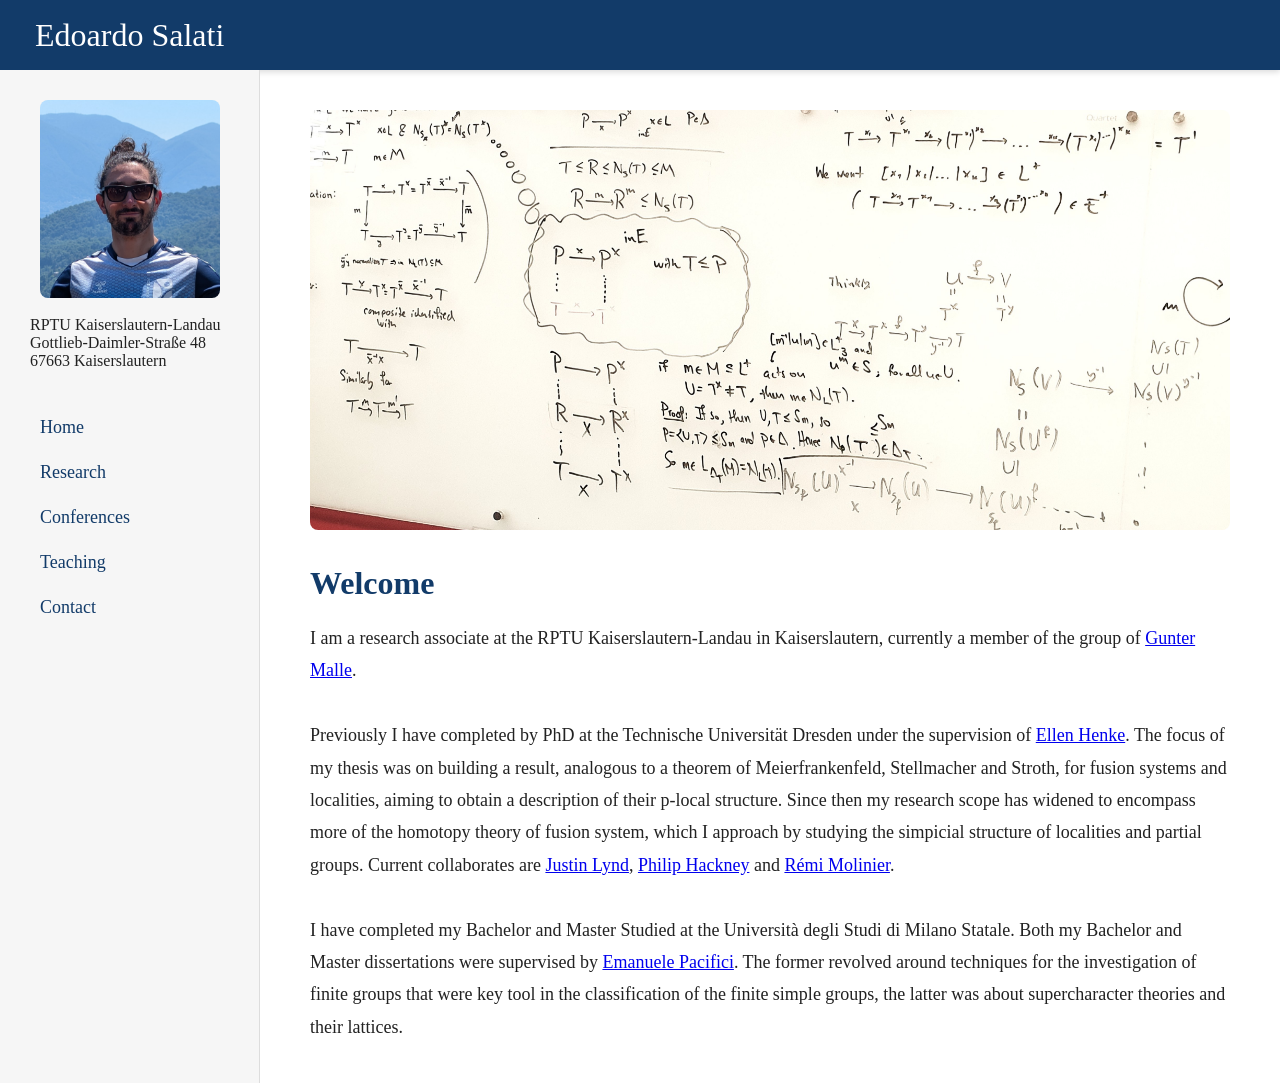
==== index.html @ e23dac0d "Update index.html" ====
<!DOCTYPE html>

<html lang="en">

<head>

<meta charset="UTF-8">

<title>Edoardo Salati</title>

<link rel="stylesheet" href="style.css">

</head>


<body>


<header>

    Edoardo Salati

</header>



<div class="container">


<aside>


<img class="profile" src="foto-me.jpg" alt="">



<p class="address">

    <br>
RPTU Kaiserslautern-Landau  <br>
Gottlieb-Daimler-Straße 48  <br>
67663 Kaiserslautern 

</p>


<nav>

<a href="index.html">Home</a>

<a href="research.html">Research</a>

<a href="conferences.html">Conferences</a>

<a href="teaching.html">Teaching</a>

<a href="contact.html">Contact</a>

</nav>


</aside>



<main>


<div class="hero">

<img src="foto-home-3.jpg" alt="">

</div>



<h2>Welcome</h2>


<p>

I am a research associate at the RPTU Kaiserslautern-Landau in Kaiserslautern, currently a member of the group of <a href="https://agag-malle.math.rptu.de/~malle/de/index.html">Gunter Malle</a>. 
        <br><br>
        Previously I have completed by PhD at the Technische Universität Dresden under the supervision of <a href="https://tu-dresden.de/mn/math/algebra/henke">Ellen Henke</a>. The focus of my thesis was on 
        building a result, analogous to a theorem of Meierfrankenfeld, Stellmacher and Stroth, for fusion systems and localities, aiming to obtain a description of their p-local structure. Since then my research
        scope has widened to encompass more of the homotopy theory of fusion system, which I approach by studying the simpicial structure of localities and partial groups. Current collaborates are <a href="https://userweb.ucs.louisiana.edu/~jxl7583/">Justin Lynd</a>, 
        <a href="http://phck.net/">Philip Hackney</a> and <a href="https://www-fourier.univ-grenoble-alpes.fr/~molinier/">R&eacute;mi Molinier</a>. 
        <br><br>
        I have completed my Bachelor and Master Studied at the Università degli Studi di Milano Statale. Both my Bachelor and Master dissertations were supervised 
        by <a href="https://sites.google.com/unifi.it/pacifici/home">Emanuele Pacifici</a>. The former revolved around techniques for the investigation of finite groups that were key tool in the classification
        of the finite simple groups, the latter was about supercharacter theories and their lattices.

</p>


</main>


</div>


</body>

</html>
---- style.css ----
/* General */

*{
    margin:0;
    padding:0;
    box-sizing:border-box;
}

body{
    font-family:Georgia, serif;
    color:#222;
    background:white;
}

/* Header */

header{

    height:70px;

    background:#123B69;

    color:white;

    display:flex;

    align-items:center;

    padding-left:35px;

    font-size:2rem;

    box-shadow:0 2px 6px rgba(0,0,0,.15);
}

/* Layout */

.container{

    display:flex;

    min-height:calc(100vh - 70px);
}

/* Sidebar */

aside{

    width:260px;

    background:#f6f6f6;

    padding:30px;

    border-right:1px solid #ddd;
}

aside img{

    width:180px;

    display:block;

    margin:auto;

    border-radius:8px;
}

nav{

    margin-top:35px;
}

nav a{

    display:block;

    padding:12px 10px;

    text-decoration:none;

    color:#123B69;

    font-size:18px;

    transition:.2s;
}

nav a:hover{

    background:#123B69;

    color:white;
}

/* Main content */

main{

    flex:1;

    padding:40px 50px;
}

main h2{

    margin-bottom:20px;

    color:#123B69;

    font-size:2rem;
}

main p{

    line-height:1.8;

    font-size:18px;
}

/* Homepage image */

.hero{

    width:100%;

    height:420px;

    margin-bottom:35px;

    overflow:hidden;

    border-radius:8px;
}

.hero img{

    width:100%;

    height:100%;

    object-fit:cover;
}
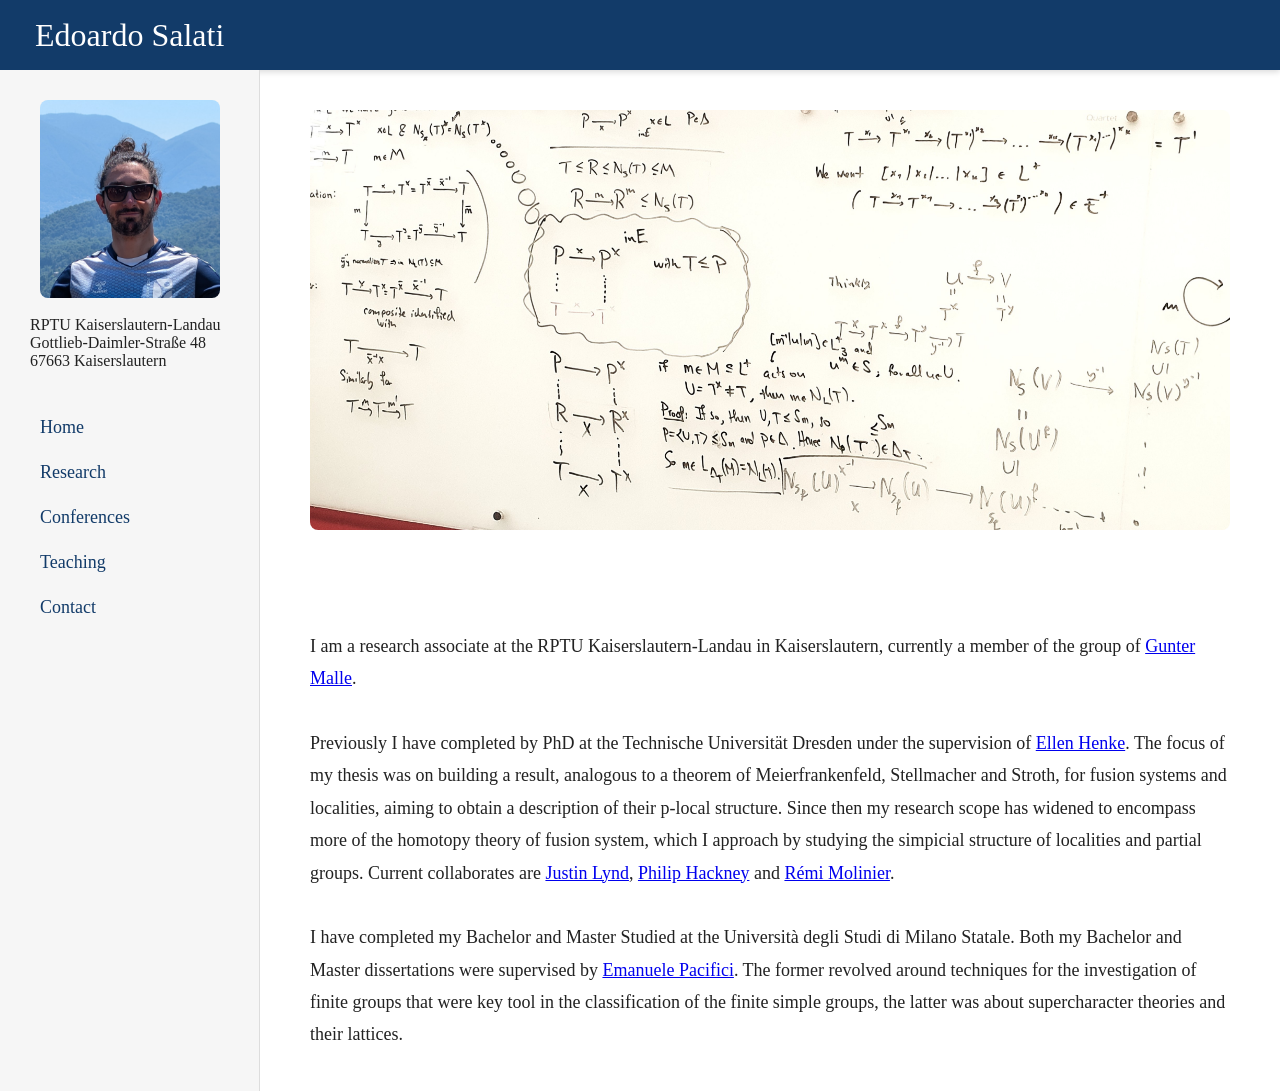
==== commit 4636bb92: "Update index.html" ====
--- a/index.html
+++ b/index.html
@@ -74,10 +74,10 @@
 
 
 
-<h2>Welcome</h2>
-
 
 <p>
+
+    <br><br>
 
 I am a research associate at the RPTU Kaiserslautern-Landau in Kaiserslautern, currently a member of the group of <a href="https://agag-malle.math.rptu.de/~malle/de/index.html">Gunter Malle</a>. 
         <br><br>
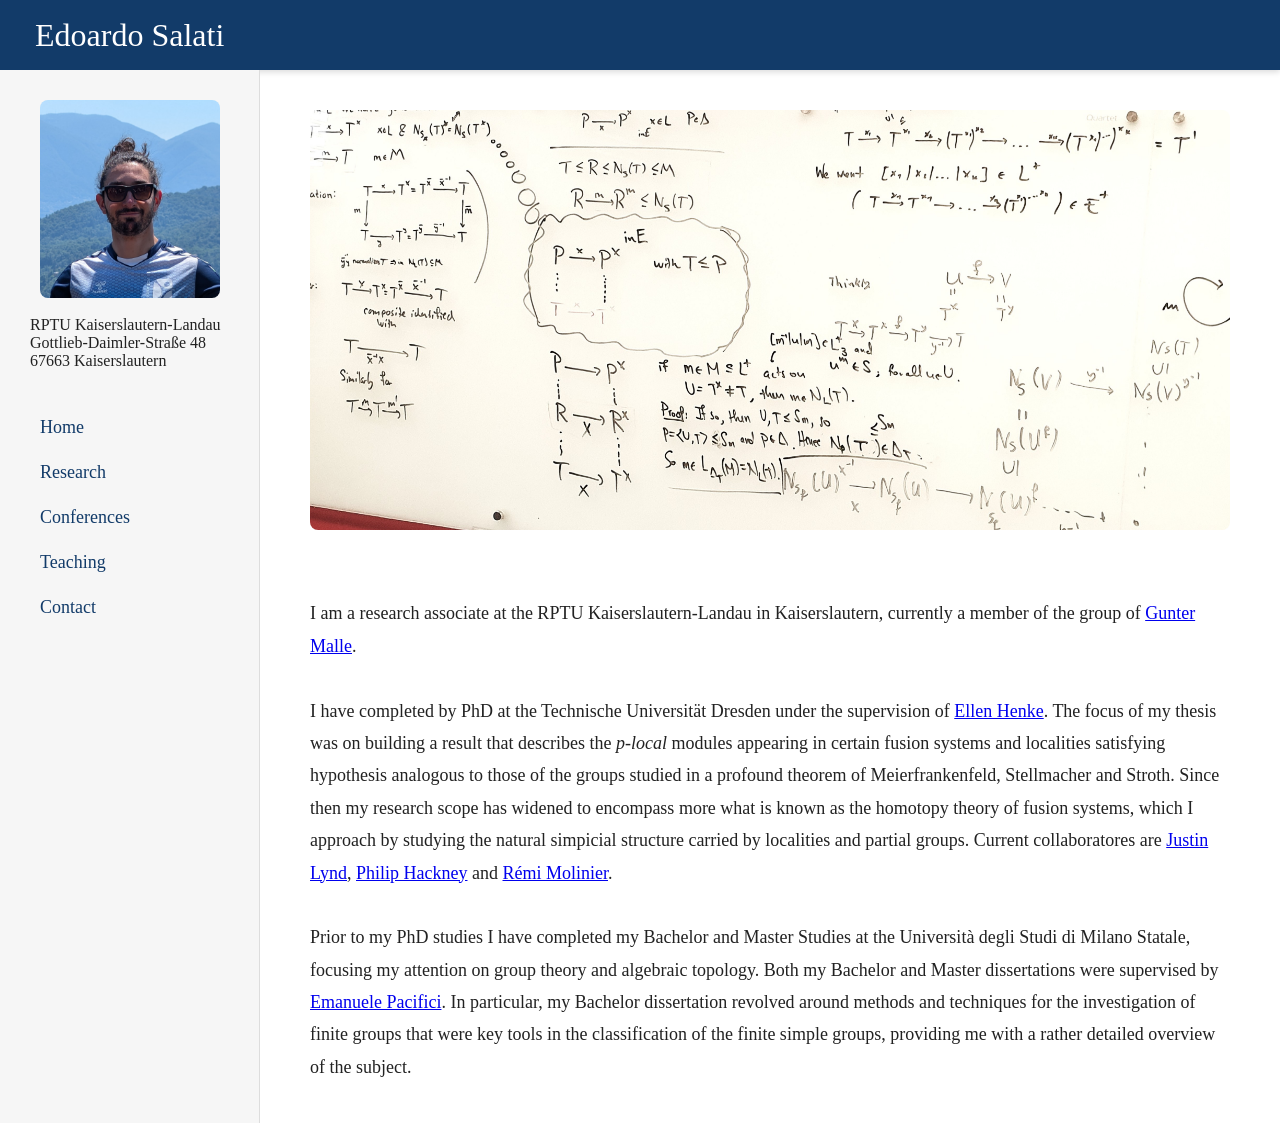
==== commit 988683b5: "Update index.html" ====
--- a/index.html
+++ b/index.html
@@ -77,18 +77,19 @@
 
 <p>
 
-    <br><br>
+    <br>
 
 I am a research associate at the RPTU Kaiserslautern-Landau in Kaiserslautern, currently a member of the group of <a href="https://agag-malle.math.rptu.de/~malle/de/index.html">Gunter Malle</a>. 
         <br><br>
-        Previously I have completed by PhD at the Technische Universität Dresden under the supervision of <a href="https://tu-dresden.de/mn/math/algebra/henke">Ellen Henke</a>. The focus of my thesis was on 
-        building a result, analogous to a theorem of Meierfrankenfeld, Stellmacher and Stroth, for fusion systems and localities, aiming to obtain a description of their p-local structure. Since then my research
-        scope has widened to encompass more of the homotopy theory of fusion system, which I approach by studying the simpicial structure of localities and partial groups. Current collaborates are <a href="https://userweb.ucs.louisiana.edu/~jxl7583/">Justin Lynd</a>, 
+        I have completed by PhD at the Technische Universität Dresden under the supervision of <a href="https://tu-dresden.de/mn/math/algebra/henke">Ellen Henke</a>. The focus of my thesis was on 
+        building a result that describes the <em>p-local</em> modules appearing in certain fusion systems and localities satisfying hypothesis analogous to those of the groups studied in a profound theorem
+        of Meierfrankenfeld, Stellmacher and Stroth. Since then my research scope has widened to encompass more what is known as the homotopy theory of fusion systems, which I approach by studying the natural simpicial
+        structure carried by localities and partial groups. Current collaboratores are <a href="https://userweb.ucs.louisiana.edu/~jxl7583/">Justin Lynd</a>, 
         <a href="http://phck.net/">Philip Hackney</a> and <a href="https://www-fourier.univ-grenoble-alpes.fr/~molinier/">R&eacute;mi Molinier</a>. 
         <br><br>
-        I have completed my Bachelor and Master Studied at the Università degli Studi di Milano Statale. Both my Bachelor and Master dissertations were supervised 
-        by <a href="https://sites.google.com/unifi.it/pacifici/home">Emanuele Pacifici</a>. The former revolved around techniques for the investigation of finite groups that were key tool in the classification
-        of the finite simple groups, the latter was about supercharacter theories and their lattices.
+        Prior to my PhD studies I have completed my Bachelor and Master Studies at the Università degli Studi di Milano Statale, focusing my attention on group theory and algebraic topology. Both my Bachelor and Master dissertations were supervised 
+        by <a href="https://sites.google.com/unifi.it/pacifici/home">Emanuele Pacifici</a>. In particular, my Bachelor dissertation revolved around methods and techniques for
+        the investigation of finite groups that were key tools in the classification of the finite simple groups, providing me with a rather detailed overview of the subject.
 
 </p>
 
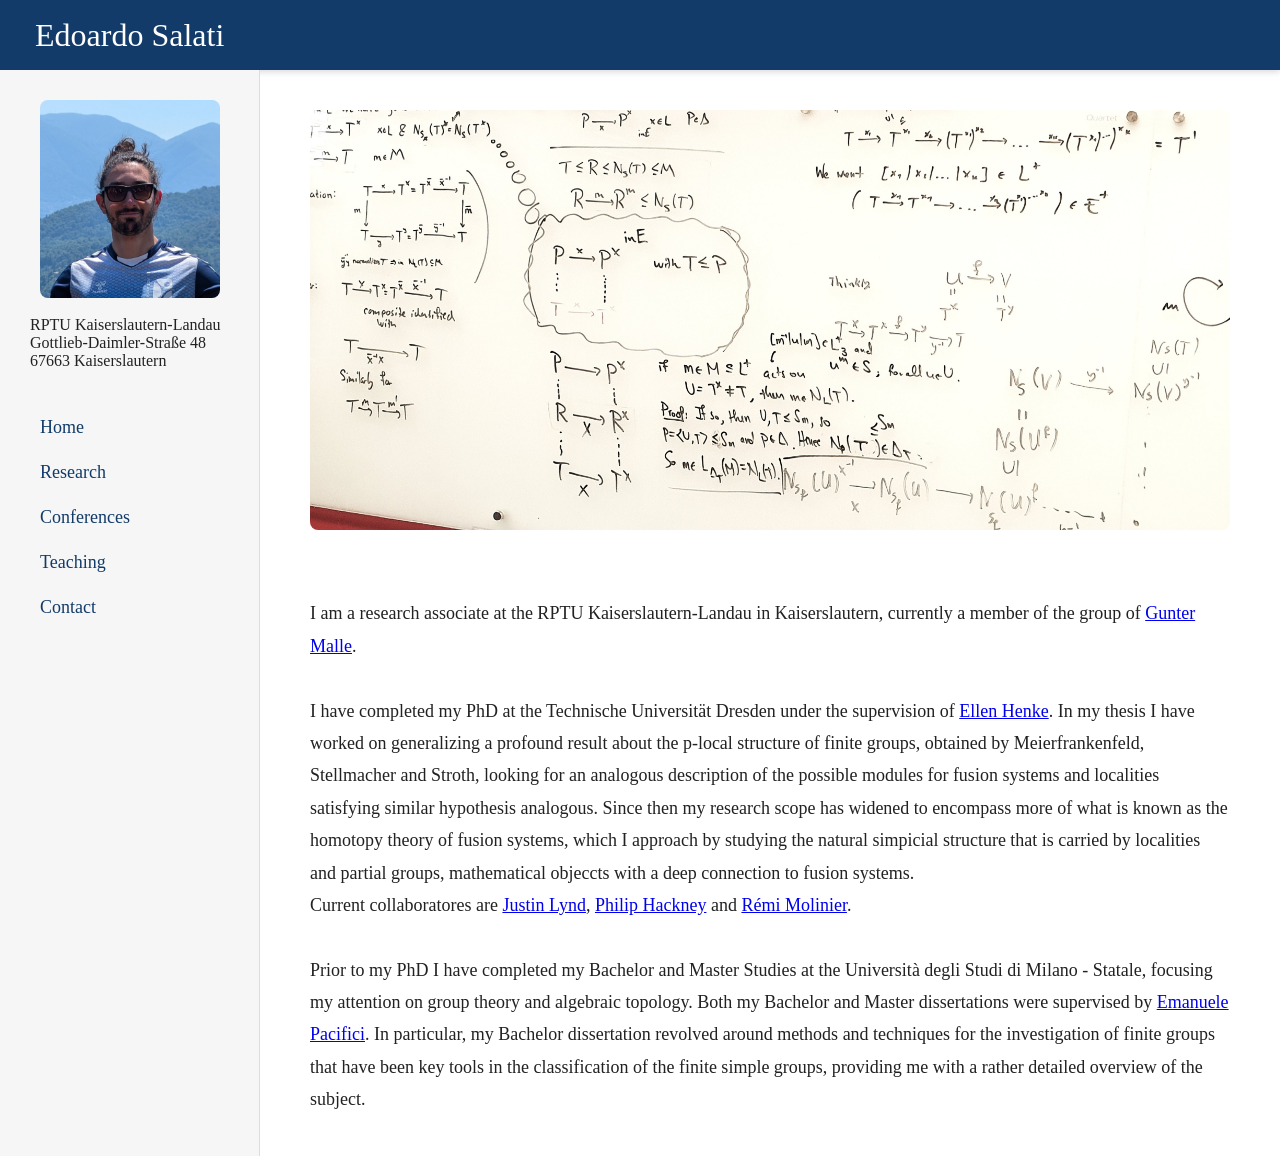
==== commit 505e5e76: "Update index.html" ====
--- a/index.html
+++ b/index.html
@@ -79,17 +79,19 @@
 
     <br>
 
-I am a research associate at the RPTU Kaiserslautern-Landau in Kaiserslautern, currently a member of the group of <a href="https://agag-malle.math.rptu.de/~malle/de/index.html">Gunter Malle</a>. 
+        I am a research associate at the RPTU Kaiserslautern-Landau in Kaiserslautern, currently a member of the group of <a href="https://agag-malle.math.rptu.de/~malle/de/index.html">Gunter Malle</a>. 
         <br><br>
-        I have completed by PhD at the Technische Universität Dresden under the supervision of <a href="https://tu-dresden.de/mn/math/algebra/henke">Ellen Henke</a>. The focus of my thesis was on 
-        building a result that describes the <em>p-local</em> modules appearing in certain fusion systems and localities satisfying hypothesis analogous to those of the groups studied in a profound theorem
-        of Meierfrankenfeld, Stellmacher and Stroth. Since then my research scope has widened to encompass more what is known as the homotopy theory of fusion systems, which I approach by studying the natural simpicial
-        structure carried by localities and partial groups. Current collaboratores are <a href="https://userweb.ucs.louisiana.edu/~jxl7583/">Justin Lynd</a>, 
+        I have completed my PhD at the Technische Universität Dresden under the supervision of <a href="https://tu-dresden.de/mn/math/algebra/henke">Ellen Henke</a>. In my thesis I have worked
+        on generalizing a profound result about the p-local structure of finite groups, obtained by Meierfrankenfeld, Stellmacher and Stroth, looking for an analogous description of the possible 
+        modules for fusion systems and localities satisfying similar hypothesis analogous. Since then my research scope has widened to encompass more of what is known as the homotopy theory of 
+        fusion systems, which I approach by studying the natural simpicial structure that is carried by localities and partial groups, mathematical objeccts with a deep connection to fusion systems.<br>
+        Current collaboratores are <a href="https://userweb.ucs.louisiana.edu/~jxl7583/">Justin Lynd</a>,  
         <a href="http://phck.net/">Philip Hackney</a> and <a href="https://www-fourier.univ-grenoble-alpes.fr/~molinier/">R&eacute;mi Molinier</a>. 
         <br><br>
-        Prior to my PhD studies I have completed my Bachelor and Master Studies at the Università degli Studi di Milano Statale, focusing my attention on group theory and algebraic topology. Both my Bachelor and Master dissertations were supervised 
-        by <a href="https://sites.google.com/unifi.it/pacifici/home">Emanuele Pacifici</a>. In particular, my Bachelor dissertation revolved around methods and techniques for
-        the investigation of finite groups that were key tools in the classification of the finite simple groups, providing me with a rather detailed overview of the subject.
+        Prior to my PhD I have completed my Bachelor and Master Studies at the Università degli Studi di Milano - Statale, focusing my attention on group theory and algebraic topology. 
+        Both my Bachelor and Master dissertations were supervised by <a href="https://sites.google.com/unifi.it/pacifici/home">Emanuele Pacifici</a>. In particular, my Bachelor dissertation 
+        revolved around methods and techniques for the investigation of finite groups that have been key tools in the classification of the finite simple groups, providing me with a rather 
+        detailed overview of the subject.
 
 </p>
 
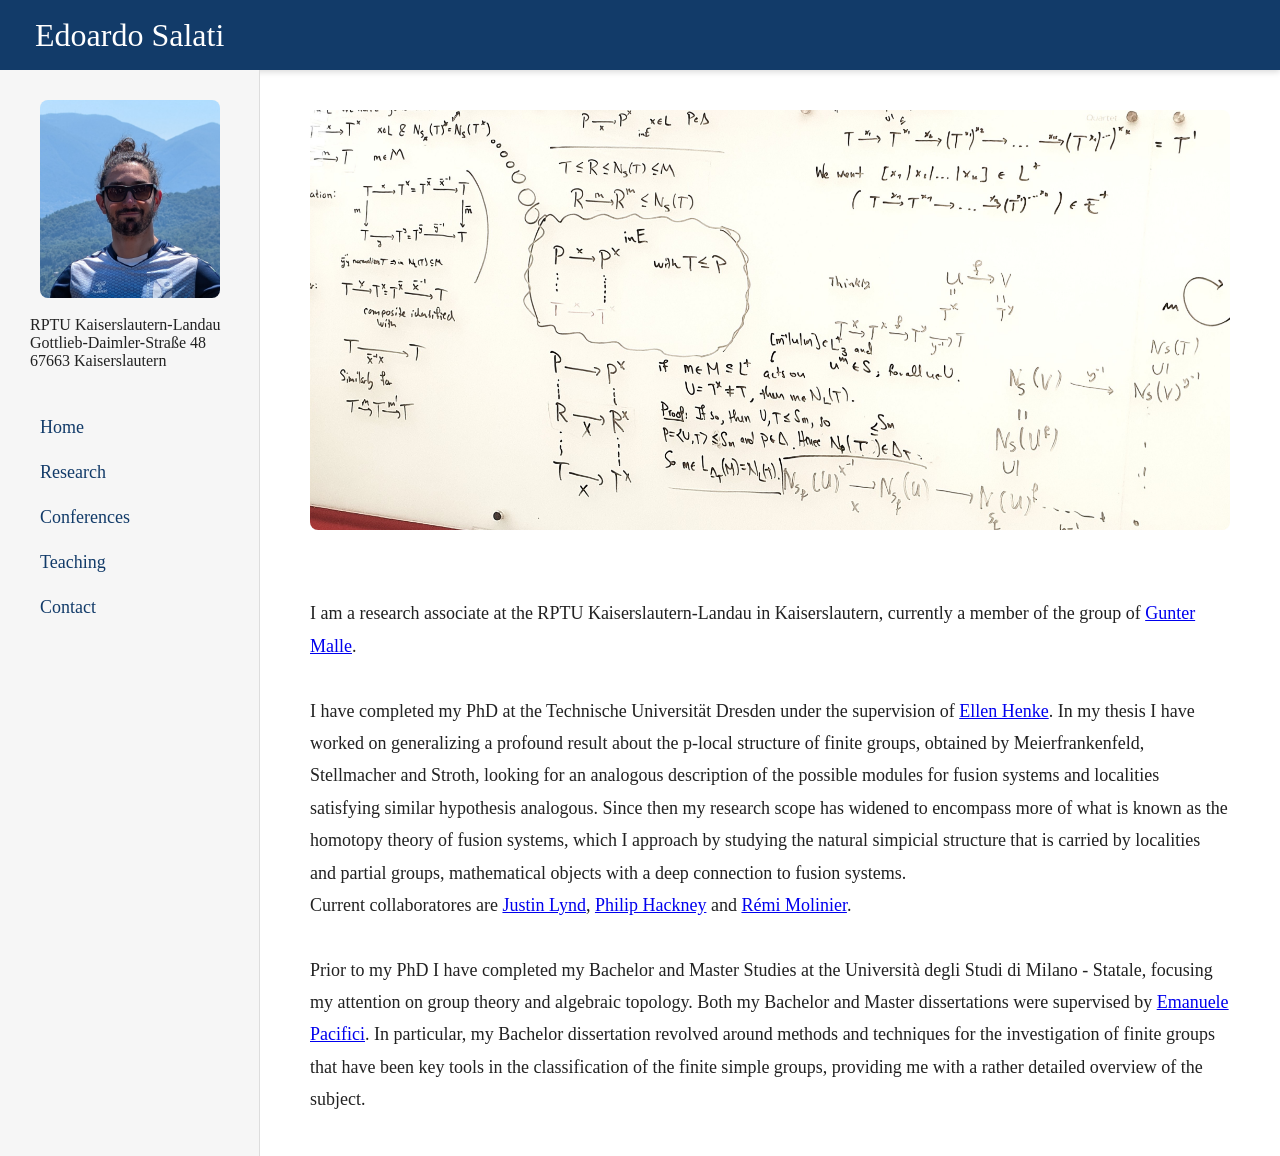
==== commit 2773213d: "Update index.html" ====
--- a/index.html
+++ b/index.html
@@ -84,7 +84,7 @@
         I have completed my PhD at the Technische Universität Dresden under the supervision of <a href="https://tu-dresden.de/mn/math/algebra/henke">Ellen Henke</a>. In my thesis I have worked
         on generalizing a profound result about the p-local structure of finite groups, obtained by Meierfrankenfeld, Stellmacher and Stroth, looking for an analogous description of the possible 
         modules for fusion systems and localities satisfying similar hypothesis analogous. Since then my research scope has widened to encompass more of what is known as the homotopy theory of 
-        fusion systems, which I approach by studying the natural simpicial structure that is carried by localities and partial groups, mathematical objeccts with a deep connection to fusion systems.<br>
+        fusion systems, which I approach by studying the natural simpicial structure that is carried by localities and partial groups, mathematical objects with a deep connection to fusion systems.<br>
         Current collaboratores are <a href="https://userweb.ucs.louisiana.edu/~jxl7583/">Justin Lynd</a>,  
         <a href="http://phck.net/">Philip Hackney</a> and <a href="https://www-fourier.univ-grenoble-alpes.fr/~molinier/">R&eacute;mi Molinier</a>. 
         <br><br>
--- a/style.css
+++ b/style.css
@@ -141,3 +141,49 @@
 
     object-fit:cover;
 }
+
+.talks {
+  max-width: 800px;
+  margin: 0 auto;
+}
+
+.talk {
+  display: grid;
+  grid-template-columns: 150px 1fr;
+  gap: 2rem;
+  padding: 1.5rem 0;
+  border-bottom: 1px solid #ddd;
+}
+
+.date {
+  color: #666;
+  font-size: 0.95rem;
+}
+
+.conference {
+  font-weight: bold;
+  margin-bottom: 0.3rem;
+}
+
+.title {
+  color: #333;
+}
+
+.talk-info {
+  margin-top: 0.5rem;
+  color: #777;
+  font-size: 0.9rem;
+  font-style: italic;
+}
+
+
+
+
+
+
+
+
+
+
+
+
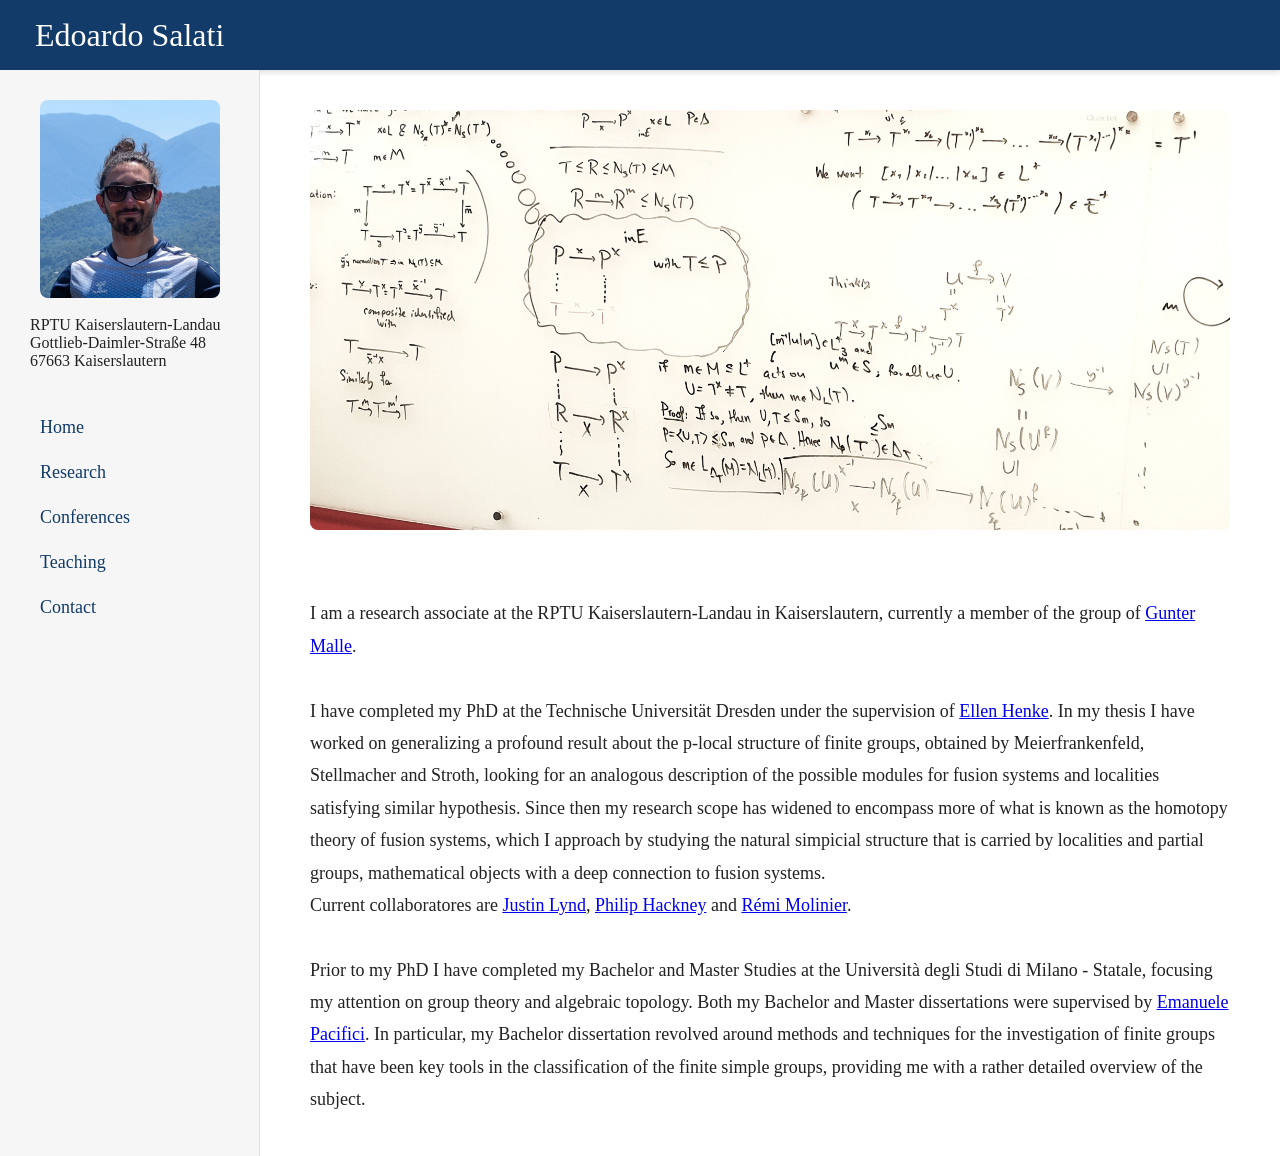
==== commit b2244ce7: "Update index.html" ====
--- a/index.html
+++ b/index.html
@@ -83,7 +83,7 @@
         <br><br>
         I have completed my PhD at the Technische Universität Dresden under the supervision of <a href="https://tu-dresden.de/mn/math/algebra/henke">Ellen Henke</a>. In my thesis I have worked
         on generalizing a profound result about the p-local structure of finite groups, obtained by Meierfrankenfeld, Stellmacher and Stroth, looking for an analogous description of the possible 
-        modules for fusion systems and localities satisfying similar hypothesis analogous. Since then my research scope has widened to encompass more of what is known as the homotopy theory of 
+        modules for fusion systems and localities satisfying similar hypothesis. Since then my research scope has widened to encompass more of what is known as the homotopy theory of 
         fusion systems, which I approach by studying the natural simpicial structure that is carried by localities and partial groups, mathematical objects with a deep connection to fusion systems.<br>
         Current collaboratores are <a href="https://userweb.ucs.louisiana.edu/~jxl7583/">Justin Lynd</a>,  
         <a href="http://phck.net/">Philip Hackney</a> and <a href="https://www-fourier.univ-grenoble-alpes.fr/~molinier/">R&eacute;mi Molinier</a>. 
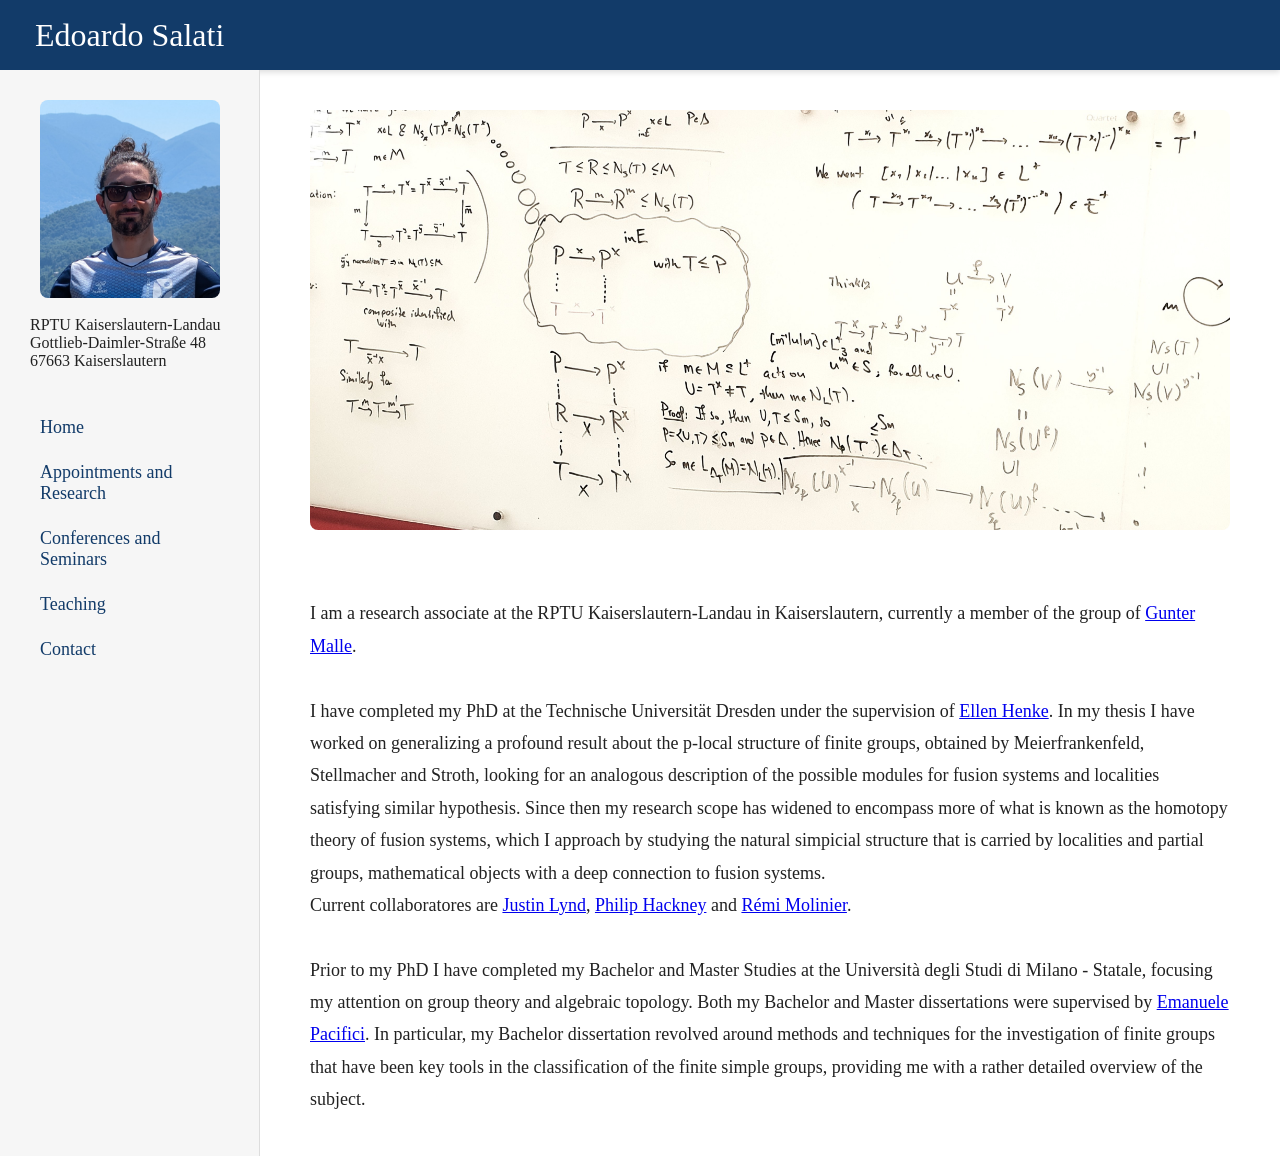
==== commit 6ea52d25: "Update index.html" ====
--- a/index.html
+++ b/index.html
@@ -48,9 +48,9 @@
 
 <a href="index.html">Home</a>
 
-<a href="research.html">Research</a>
+<a href="research.html">Appointments and Research</a>
 
-<a href="conferences.html">Conferences</a>
+<a href="conferences.html">Conferences and Seminars</a>
 
 <a href="teaching.html">Teaching</a>
 
